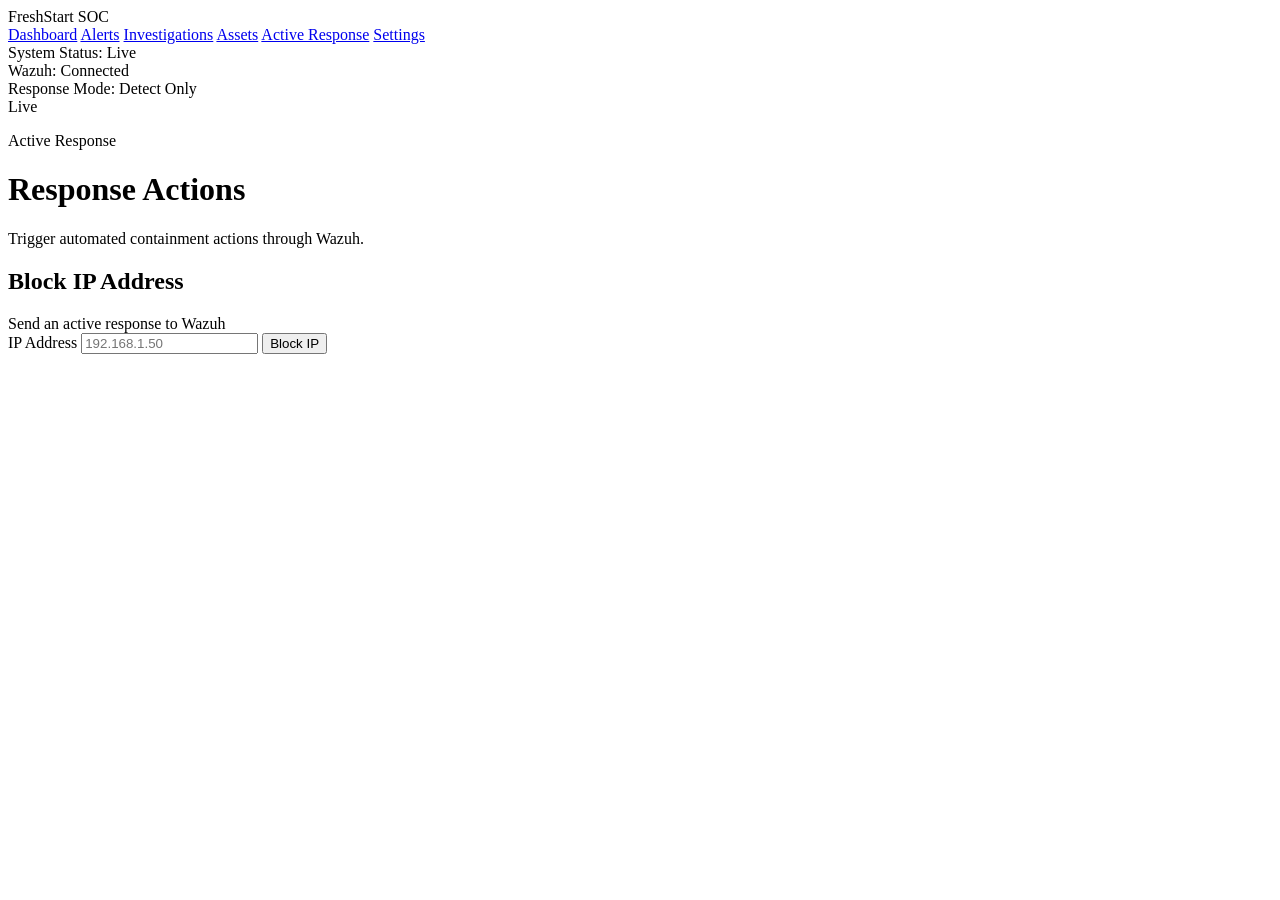
==== frontend/active-response.html @ ad997522 "Upgraded SIEM structure" ====
<!DOCTYPE html>
<html lang="en">
  <head>
    <meta charset="UTF-8" />
    <meta name="viewport" content="width=device-width, initial-scale=1.0" />
    <title>FreshStart SOC | Active Response</title>
    <link rel="stylesheet" href="/styles.css" />
  </head>
  <body>
    <nav class="navbar">
      <div class="nav-left">
        <span class="brand">FreshStart SOC</span>
        <div class="nav-links">
          <a href="/index.html">Dashboard</a>
          <a href="/alerts.html">Alerts</a>
          <a href="/investigations.html">Investigations</a>
          <a href="/assets.html">Assets</a>
          <a href="/active-response.html" class="active">Active Response</a>
          <a href="/settings.html">Settings</a>
        </div>
      </div>
      <div class="nav-right">
        <div class="status-chip">
          <span class="status-dot live"></span>
          System Status: Live
        </div>
        <div class="status-chip">
          <span class="status-dot warn"></span>
          Wazuh: Connected
        </div>
        <div class="status-chip">Response Mode: Detect Only</div>
        <span class="pill live-badge">Live</span>
      </div>
    </nav>

    <div class="page-shell">
      <header class="page-header">
        <div>
          <p class="eyebrow">Active Response</p>
          <h1>Response Actions</h1>
          <p class="hero-copy">Trigger automated containment actions through Wazuh.</p>
        </div>
      </header>

      <section class="panel">
        <div class="panel-head">
          <h2>Block IP Address</h2>
          <span class="muted">Send an active response to Wazuh</span>
        </div>
        <div class="response-form">
          <label class="filter-field">
            <span>IP Address</span>
            <input id="block-ip-input" type="text" placeholder="192.168.1.50" />
          </label>
          <button id="block-ip-button" class="ghost">Block IP</button>
        </div>
        <div id="response-message" class="response-message muted"></div>
      </section>
    </div>

    <script src="/active-response.js"></script>
  </body>
</html>
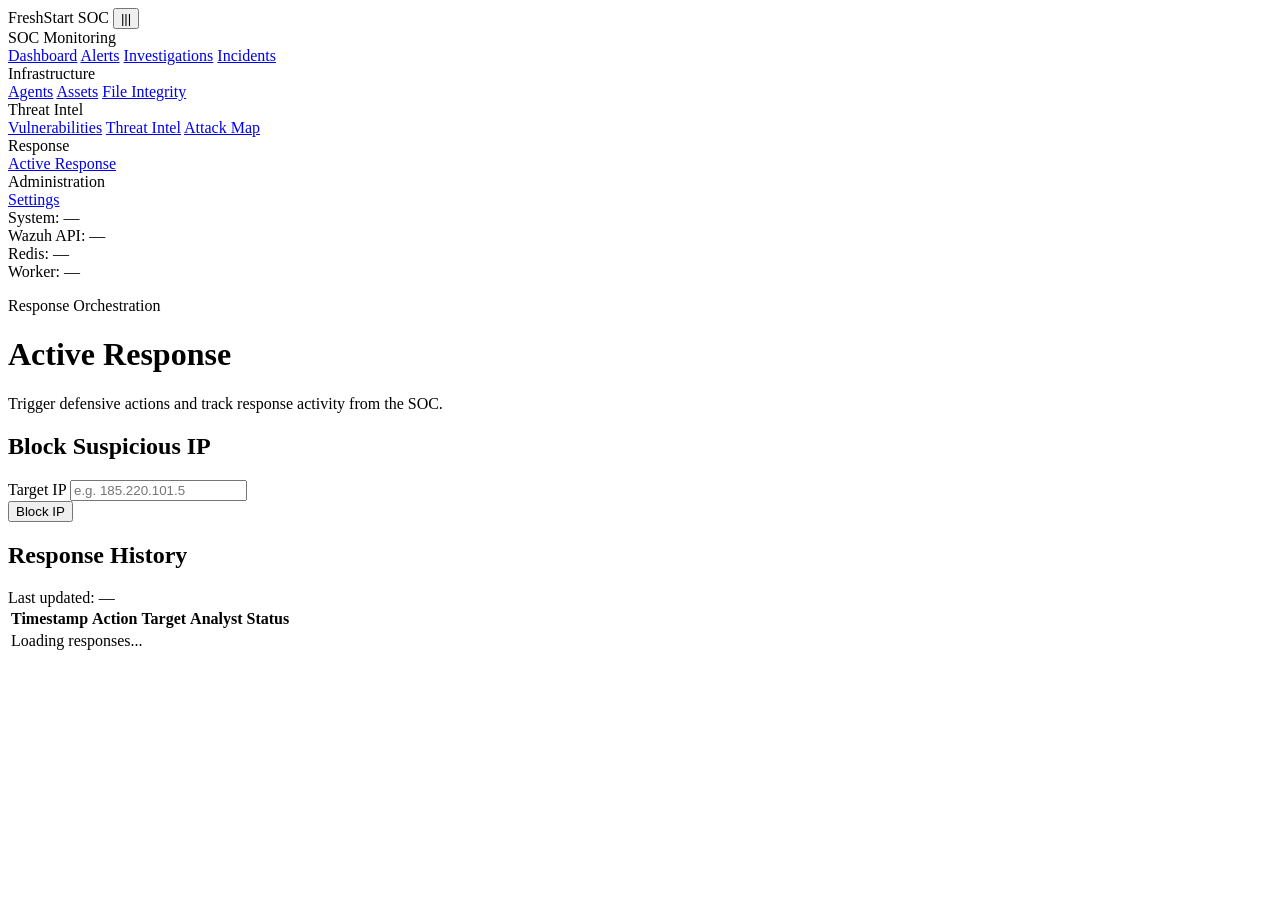
==== commit 0b185ec7: "Tier 2 SIEM: Revising UI" ====
--- a/frontend/active-response.html
+++ b/frontend/active-response.html
@@ -7,57 +7,106 @@
     <link rel="stylesheet" href="/styles.css" />
   </head>
   <body>
-    <nav class="navbar">
-      <div class="nav-left">
-        <span class="brand">FreshStart SOC</span>
-        <div class="nav-links">
-          <a href="/index.html">Dashboard</a>
-          <a href="/alerts.html">Alerts</a>
-          <a href="/investigations.html">Investigations</a>
-          <a href="/assets.html">Assets</a>
-          <a href="/active-response.html" class="active">Active Response</a>
-          <a href="/settings.html">Settings</a>
+    <div class="layout">
+      <aside class="sidebar" id="sidebar">
+        <div class="sidebar-header">
+          <span class="brand">FreshStart SOC</span>
+          <button id="toggle-sidebar" class="ghost icon-button" type="button">|||</button>
+        </div>
+        <nav class="sidebar-nav">
+          <div class="sidebar-section">SOC Monitoring</div>
+          <a href="/index.html" data-tooltip="Dashboard"><span class="nav-icon icon-dashboard" aria-hidden="true"></span><span class="label">Dashboard</span></a>
+          <a href="/alerts.html" data-tooltip="Alerts"><span class="nav-icon icon-alerts" aria-hidden="true"></span><span class="label">Alerts</span></a>
+          <a href="/investigations.html" data-tooltip="Investigations"><span class="nav-icon icon-investigations" aria-hidden="true"></span><span class="label">Investigations</span></a>
+          <a href="/incidents.html" data-tooltip="Incidents"><span class="nav-icon icon-incidents" aria-hidden="true"></span><span class="label">Incidents</span></a>
+          <div class="sidebar-section">Infrastructure</div>
+          <a href="/agents.html#/agents" data-tooltip="Agents"><span class="nav-icon icon-agents" aria-hidden="true"></span><span class="label">Agents</span></a>
+          <a href="/assets.html" data-tooltip="Assets"><span class="nav-icon icon-assets" aria-hidden="true"></span><span class="label">Assets</span></a>
+          <a href="/file-integrity.html" data-tooltip="File Integrity"><span class="nav-icon icon-integrity" aria-hidden="true"></span><span class="label">File Integrity</span></a>
+          <div class="sidebar-section">Threat Intel</div>
+          <a href="/vulnerabilities.html" data-tooltip="Vulnerabilities"><span class="nav-icon icon-vuln" aria-hidden="true"></span><span class="label">Vulnerabilities</span></a>
+          <a href="/threat-intel.html" data-tooltip="Threat Intel"><span class="nav-icon icon-intel" aria-hidden="true"></span><span class="label">Threat Intel</span></a>
+          <a href="/index.html#attack-map" data-tooltip="Attack Map"><span class="nav-icon icon-map" aria-hidden="true"></span><span class="label">Attack Map</span></a>
+          <div class="sidebar-section">Response</div>
+          <a href="/active-response.html" class="active" data-tooltip="Active Response"><span class="nav-icon icon-response" aria-hidden="true"></span><span class="label">Active Response</span></a>
+          <div class="sidebar-section">Administration</div>
+          <a href="/settings.html" data-tooltip="Settings"><span class="nav-icon icon-settings" aria-hidden="true"></span><span class="label">Settings</span></a>
+        </nav>
+      </aside>
+
+      <div id="app-content" class="main">
+        <header class="topbar">
+          <div id="status-system" class="status-pill">
+            <span class="status-dot"></span>
+            <span class="status-text">System: —</span>
+          </div>
+          <div id="status-wazuh" class="status-pill">
+            <span class="status-dot"></span>
+            <span class="status-text">Wazuh API: —</span>
+          </div>
+          <div id="status-redis" class="status-pill">
+            <span class="status-dot"></span>
+            <span class="status-text">Redis: —</span>
+          </div>
+          <div id="status-worker" class="status-pill">
+            <span class="status-dot"></span>
+            <span class="status-text">Worker: —</span>
+          </div>
+        </header>
+
+        <div class="page-shell">
+          <header class="page-header">
+            <div>
+              <p class="eyebrow">Response Orchestration</p>
+              <h1>Active Response</h1>
+              <p class="hero-copy">Trigger defensive actions and track response activity from the SOC.</p>
+            </div>
+          </header>
+
+          <div class="analytics-panels grid-two">
+            <section class="panel">
+              <div class="panel-head">
+                <h2>Block Suspicious IP</h2>
+              </div>
+              <div class="form-row">
+                <label for="block-ip-input">Target IP</label>
+                <input id="block-ip-input" type="text" placeholder="e.g. 185.220.101.5" />
+              </div>
+              <button id="block-ip-button" class="ghost">Block IP</button>
+              <p id="response-message" class="muted"></p>
+            </section>
+
+            <section class="panel">
+              <div class="panel-head">
+                <h2>Response History</h2>
+                <span id="responses-updated" class="muted">Last updated: —</span>
+              </div>
+              <div class="table-wrap">
+                <table>
+                  <thead>
+                    <tr>
+                      <th>Timestamp</th>
+                      <th>Action</th>
+                      <th>Target</th>
+                      <th>Analyst</th>
+                      <th>Status</th>
+                    </tr>
+                  </thead>
+                  <tbody id="responses-body">
+                    <tr>
+                      <td colspan="5" class="muted">Loading responses...</td>
+                    </tr>
+                  </tbody>
+                </table>
+              </div>
+            </section>
+          </div>
         </div>
       </div>
-      <div class="nav-right">
-        <div class="status-chip">
-          <span class="status-dot live"></span>
-          System Status: Live
-        </div>
-        <div class="status-chip">
-          <span class="status-dot warn"></span>
-          Wazuh: Connected
-        </div>
-        <div class="status-chip">Response Mode: Detect Only</div>
-        <span class="pill live-badge">Live</span>
-      </div>
-    </nav>
-
-    <div class="page-shell">
-      <header class="page-header">
-        <div>
-          <p class="eyebrow">Active Response</p>
-          <h1>Response Actions</h1>
-          <p class="hero-copy">Trigger automated containment actions through Wazuh.</p>
-        </div>
-      </header>
-
-      <section class="panel">
-        <div class="panel-head">
-          <h2>Block IP Address</h2>
-          <span class="muted">Send an active response to Wazuh</span>
-        </div>
-        <div class="response-form">
-          <label class="filter-field">
-            <span>IP Address</span>
-            <input id="block-ip-input" type="text" placeholder="192.168.1.50" />
-          </label>
-          <button id="block-ip-button" class="ghost">Block IP</button>
-        </div>
-        <div id="response-message" class="response-message muted"></div>
-      </section>
     </div>
 
+    <script src="/auth.js"></script>
+    <script src="/status.js?v=1"></script>
     <script src="/active-response.js"></script>
   </body>
 </html>
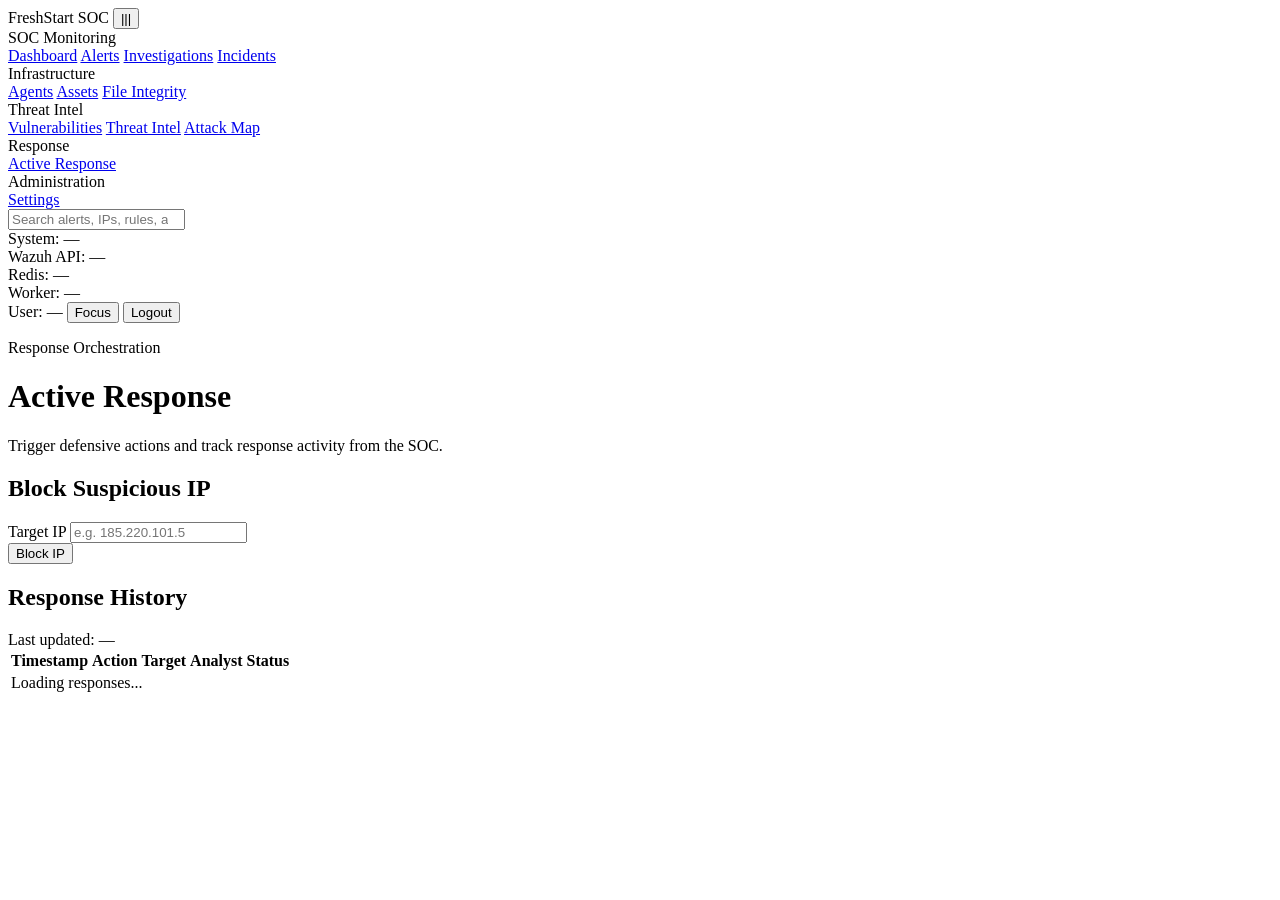
==== commit 7ec147d1: "Tier 2 SIEM: Revised UI" ====
--- a/frontend/active-response.html
+++ b/frontend/active-response.html
@@ -4,6 +4,7 @@
     <meta charset="UTF-8" />
     <meta name="viewport" content="width=device-width, initial-scale=1.0" />
     <title>FreshStart SOC | Active Response</title>
+    <link rel="icon" href="/favicon.svg" type="image/svg+xml" />
     <link rel="stylesheet" href="/styles.css" />
   </head>
   <body>
@@ -30,12 +31,15 @@
           <div class="sidebar-section">Response</div>
           <a href="/active-response.html" class="active" data-tooltip="Active Response"><span class="nav-icon icon-response" aria-hidden="true"></span><span class="label">Active Response</span></a>
           <div class="sidebar-section">Administration</div>
-          <a href="/settings.html" data-tooltip="Settings"><span class="nav-icon icon-settings" aria-hidden="true"></span><span class="label">Settings</span></a>
+          <a href="/settings.html" data-tooltip="Settings" data-role="admin"><span class="nav-icon icon-settings" aria-hidden="true"></span><span class="label">Settings</span></a>
         </nav>
       </aside>
 
       <div id="app-content" class="main">
         <header class="topbar">
+          <form id="global-search-form" class="topbar-search">
+            <input id="global-search-input" type="search" placeholder="Search alerts, IPs, rules, agents..." />
+          </form>
           <div id="status-system" class="status-pill">
             <span class="status-dot"></span>
             <span class="status-text">System: —</span>
@@ -52,6 +56,9 @@
             <span class="status-dot"></span>
             <span class="status-text">Worker: —</span>
           </div>
+          <span id="user-pill" class="pill">User: —</span>
+          <button id="focus-toggle" class="ghost focus-toggle" type="button">Focus</button>
+          <button id="logout-button" class="ghost" type="button">Logout</button>
         </header>
 
         <div class="page-shell">
